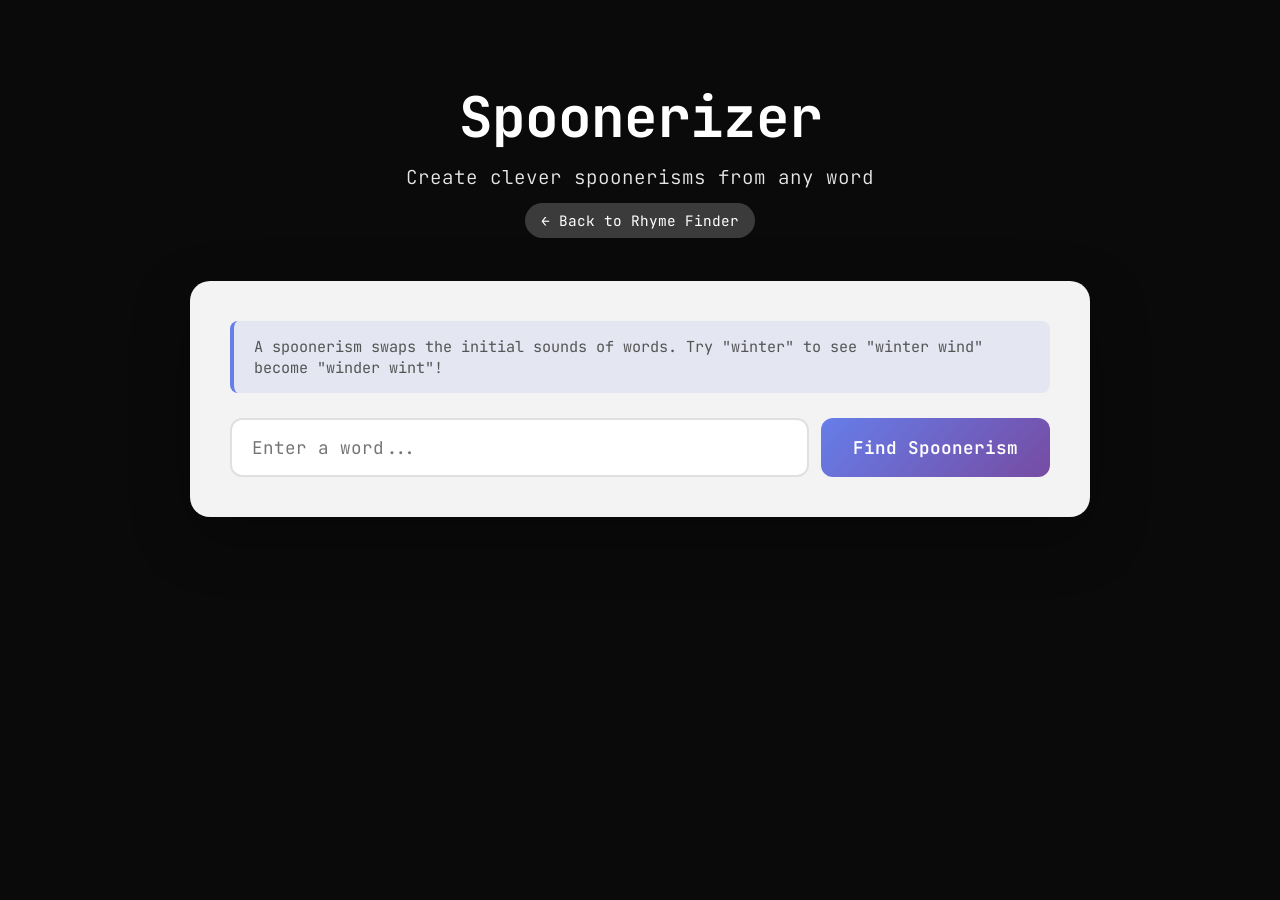
==== spoons.html @ 6491deff "add pwa installation" ====
<!DOCTYPE html>
<html lang="en">
<head>
    <meta charset="UTF-8">
    <meta name="viewport" content="width=device-width, initial-scale=1.0">
    <meta name="theme-color" content="#0a0a0a">
    <meta name="description" content="Create clever spoonerisms by swapping initial sounds of words">
    <link rel="manifest" href="manifest.json">
    <title>Spoonerizer - Offrhyme</title>
    <style>
        @import url('https://fonts.googleapis.com/css2?family=JetBrains+Mono:wght@400;700&display=swap');

        * {
            margin: 0;
            padding: 0;
            box-sizing: border-box;
        }

        body {
            font-family: 'JetBrains Mono', 'Courier New', monospace;
            background: #0a0a0a;
            min-height: 100vh;
            display: flex;
            flex-direction: column;
            align-items: center;
            padding: 20px;
            color: #fff;
        }

        .container {
            max-width: 900px;
            width: 100%;
            margin-top: 60px;
        }

        header {
            text-align: center;
            margin-bottom: 50px;
        }

        h1 {
            font-size: 3.5rem;
            font-weight: 700;
            margin-bottom: 10px;
            letter-spacing: -1px;
        }

        .subtitle {
            font-size: 1.2rem;
            opacity: 0.9;
            font-weight: 300;
        }

        .nav-links {
            margin-top: 20px;
        }

        .nav-links a {
            color: #fff;
            text-decoration: none;
            padding: 8px 16px;
            border-radius: 20px;
            background: rgba(255, 255, 255, 0.2);
            transition: all 0.3s ease;
            font-size: 0.9rem;
        }

        .nav-links a:hover {
            background: rgba(255, 255, 255, 0.3);
            transform: translateY(-2px);
        }

        .search-section {
            background: rgba(255, 255, 255, 0.95);
            border-radius: 20px;
            padding: 40px;
            box-shadow: 0 20px 60px rgba(0, 0, 0, 0.3);
            margin-bottom: 30px;
        }

        .info-box {
            background: rgba(102, 126, 234, 0.1);
            border-left: 4px solid #667eea;
            padding: 15px 20px;
            border-radius: 8px;
            margin-bottom: 25px;
            color: #555;
            font-size: 0.95rem;
        }

        form {
            display: flex;
            gap: 12px;
        }

        input[type="text"] {
            flex: 1;
            padding: 16px 20px;
            font-size: 1.1rem;
            border: 2px solid #e0e0e0;
            border-radius: 12px;
            outline: none;
            transition: all 0.3s ease;
            font-family: inherit;
        }

        input[type="text"]:focus {
            border-color: #667eea;
            box-shadow: 0 0 0 3px rgba(102, 126, 234, 0.1);
        }

        button {
            padding: 16px 32px;
            font-size: 1.1rem;
            font-weight: 600;
            background: linear-gradient(135deg, #667eea 0%, #764ba2 100%);
            color: white;
            border: none;
            border-radius: 12px;
            cursor: pointer;
            transition: all 0.3s ease;
            font-family: inherit;
            white-space: nowrap;
        }

        button:hover {
            transform: translateY(-2px);
            box-shadow: 0 10px 25px rgba(102, 126, 234, 0.4);
        }

        button:active {
            transform: translateY(0);
        }

        .results {
            background: rgba(255, 255, 255, 0.95);
            border-radius: 20px;
            padding: 40px;
            box-shadow: 0 20px 60px rgba(0, 0, 0, 0.3);
            display: none;
        }

        .results.show {
            display: block;
            animation: fadeIn 0.3s ease;
        }

        @keyframes fadeIn {
            from {
                opacity: 0;
                transform: translateY(10px);
            }
            to {
                opacity: 1;
                transform: translateY(0);
            }
        }

        .result-row {
            margin-bottom: 30px;
        }

        .result-row:last-child {
            margin-bottom: 0;
        }

        .result-label {
            color: #999;
            font-size: 0.9rem;
            text-transform: uppercase;
            letter-spacing: 1px;
            margin-bottom: 8px;
            font-weight: 600;
        }

        .result-text {
            color: #333;
            font-size: 2rem;
            font-weight: 600;
            line-height: 1.3;
        }

        .arrow {
            text-align: center;
            color: #667eea;
            font-size: 1.5rem;
            margin: 20px 0;
        }

        .empty-state {
            text-align: center;
            color: #999;
            font-style: italic;
            padding: 40px;
        }

        .install-prompt {
            position: fixed;
            bottom: 0;
            left: 0;
            right: 0;
            background: rgba(102, 126, 234, 0.95);
            border-top: 2px solid #667eea;
            padding: 15px 20px;
            display: none;
            align-items: center;
            justify-content: space-between;
            gap: 15px;
            z-index: 1000;
            box-shadow: 0 -4px 12px rgba(102, 126, 234, 0.3);
        }

        .install-prompt.show {
            display: flex;
        }

        .install-prompt-text {
            flex: 1;
            font-size: 0.9rem;
            color: #555;
        }

        .install-prompt-buttons {
            display: flex;
            gap: 10px;
        }

        .install-prompt button {
            padding: 10px 20px;
            font-size: 0.9rem;
            white-space: nowrap;
        }

        .install-prompt .dismiss {
            background: transparent;
            border: 2px solid #ddd;
            color: #666;
        }

        .install-prompt .dismiss:hover {
            background: #f5f5f5;
            transform: translateY(-2px);
        }

        @media (max-width: 768px) {
            h1 {
                font-size: 2.5rem;
            }

            .container {
                margin-top: 30px;
            }

            .search-section, .results {
                padding: 25px;
            }

            form {
                flex-direction: column;
            }

            button {
                width: 100%;
            }

            .result-text {
                font-size: 1.5rem;
            }

            .install-prompt {
                flex-direction: column;
                align-items: stretch;
            }

            .install-prompt-buttons {
                flex-direction: column;
            }

            .install-prompt button {
                width: 100%;
            }
        }
    </style>
</head>
<body>
    <div class="install-prompt" id="install-prompt">
        <div class="install-prompt-text">
            Add offrhyme to your home screen for quick access and offline use
        </div>
        <div class="install-prompt-buttons">
            <button id="install-button">Install</button>
            <button class="dismiss" id="dismiss-button">Dismiss</button>
        </div>
    </div>

    <div class="container">
        <header>
            <h1>Spoonerizer</h1>
            <p class="subtitle">Create clever spoonerisms from any word</p>
            <div class="nav-links">
                <a href="index.html">← Back to Rhyme Finder</a>
            </div>
        </header>

        <div class="search-section">
            <div class="info-box">
                A spoonerism swaps the initial sounds of words. Try "winter" to see "winter wind" become "winder wint"!
            </div>
            <form onsubmit="displaySpoonerisms( event ); return false;">
                <input
                    type="text"
                    id="word"
                    placeholder="Enter a word..."
                    autocomplete="off"
                    required
                />
                <button type="submit">Find Spoonerism</button>
            </form>
        </div>

        <div class="results" id="results-container">
            <div class="result-row">
                <div class="result-label">Original</div>
                <div class="result-text" id="input"></div>
            </div>
            <div class="arrow">↓</div>
            <div class="result-row">
                <div class="result-label">Spoonerism</div>
                <div class="result-text" id="result"></div>
            </div>
        </div>
    </div>

    <script src="words.js"></script>
    <script src="rhymes.js"></script>
    <script src="phoneticRhymes.js"></script>
    <script src="rhyme-table.js"></script>
    <script src="top-fifty.js"></script>
    <script src="wordFrequency.js"></script>
    <script>
        function removeFirstWordUsingSubString( input ) {
           return input.substring(input.indexOf(" ") + 1, input.length );
        }
        function findFirstWordUsingSubString( input ) {
           return input.substring( 0, input.indexOf(" ") );
        }
        function findLastTwoWords( input ) {
            const inputArray = input.split(' ');
            return inputArray[ inputArray.length - 2 ] + ' ' +[ inputArray.length - 1 ];
        }

        // Extract rhyming part from the last stressed vowel onwards
        function getRhymingPart( phoneticStr ) {
            if (!phoneticStr) return '';
            const phonemes = phoneticStr.split(' ');

            // Find the last phoneme with primary stress (ending in '1')
            let lastStressedIndex = -1;
            for (let i = phonemes.length - 1; i >= 0; i--) {
                if (phonemes[i].match(/1$/)) {
                    lastStressedIndex = i;
                    break;
                }
            }

            // If no primary stress found, fall back to old behavior
            if (lastStressedIndex === -1) {
                return phoneticStr.substring(phoneticStr.indexOf(" ") + 1, phoneticStr.length);
            }

            // Return everything from the last stressed vowel onwards
            return phonemes.slice(lastStressedIndex).join(' ');
        }

        // Return elements of array a that are also in b in linear time:
        function intersect(a, b) {
            return a.filter(Set.prototype.has, new Set(b));
        }
        function getRhymes( word ) {
            const rhyme = getRhymingPart( words[ word ] );
            return rhymes[ rhyme ];
        }

        function getSpoonerisms( word ) {
            const rhyme = removeFirstWordUsingSubString( words[ word ] );
            const firstLetter = findFirstWordUsingSubString( words[ word ] );
            const rhymesWithLetter = rhymeTable[firstLetter];

            const soundToUse = Object.keys(rhymeTable).find( firstSound => {
                if ( firstSound !== firstLetter && rhymeTable[ firstSound ].indexOf(rhyme) > -1 && intersect( rhymesWithLetter, rhymeTable[ firstSound ] ).length > 0 ) {
                    return firstSound
                }
            } );

            const rhymeToUse = soundToUse + ' ' + rhyme;
            const otherWord = Object.keys(words).find( word => {
                return words[ word ] === rhymeToUse;
            } );

            const intersectionOfTwoLetters = intersect( rhymesWithLetter, rhymeTable[ soundToUse ] );
            const phoneticMatch = phoneticRhymes[ intersectionOfTwoLetters[0] ].find( phoneticRhyme => findFirstWordUsingSubString( phoneticRhyme ) ===  soundToUse );
            const wordMatch = Object.keys(words).find( word => {
                return words[ word ] === phoneticMatch;
            } );
            const rhymePairPhonetic = firstLetter + " " + intersectionOfTwoLetters[0];
            const rhymePair = Object.keys(words).find( word => {
                return words[ word ] === rhymePairPhonetic;
            } );
            return [ wordMatch, otherWord, rhymePair ];
        }

        function displaySpoonerisms( event ) {
            if (event) event.preventDefault();

            const wordToFind = document.getElementById('word').value.toLowerCase().trim();
            if (!wordToFind) return false;

            // Update URL with search parameter
            const url = new URL(window.location);
            url.searchParams.set('word', wordToFind);
            window.history.pushState({}, '', url);

            const resultsContainer = document.getElementById('results-container');
            const inputElement = document.getElementById('input');
            const resultElement = document.getElementById('result');

            try {
                const spoonerisms = getSpoonerisms( wordToFind );
                if (spoonerisms && spoonerisms[0] && spoonerisms[1] && spoonerisms[2]) {
                    inputElement.innerText = wordToFind + " " + spoonerisms[0];
                    resultElement.innerText = spoonerisms[1] + " " + spoonerisms[2];
                    resultsContainer.classList.add('show');
                } else {
                    inputElement.innerHTML = '<p class="empty-state">No spoonerism found for this word. Try another!</p>';
                    resultElement.innerText = '';
                    resultsContainer.classList.add('show');
                }
            } catch (error) {
                inputElement.innerHTML = '<p class="empty-state">No spoonerism found for this word. Try another!</p>';
                resultElement.innerText = '';
                resultsContainer.classList.add('show');
            }
            return false;
        }

        // Load spoonerism from URL parameter on page load
        function loadFromURL() {
            const urlParams = new URLSearchParams(window.location.search);
            const word = urlParams.get('word');
            if (word) {
                document.getElementById('word').value = word;
                displaySpoonerisms(null);
            }
        }

        // Load from URL when page loads
        window.addEventListener('load', loadFromURL);

        // Register service worker for offline support
        if ('serviceWorker' in navigator) {
            window.addEventListener('load', () => {
                navigator.serviceWorker.register('service-worker.js')
                    .then(registration => {
                        console.log('ServiceWorker registered:', registration);
                    })
                    .catch(error => {
                        console.log('ServiceWorker registration failed:', error);
                    });
            });
        }

        // PWA install prompt
        let deferredPrompt;
        const installPrompt = document.getElementById('install-prompt');
        const installButton = document.getElementById('install-button');
        const dismissButton = document.getElementById('dismiss-button');

        window.addEventListener('beforeinstallprompt', (e) => {
            // Prevent the mini-infobar from appearing on mobile
            e.preventDefault();
            // Store the event so it can be triggered later
            deferredPrompt = e;

            // Check if user has previously dismissed
            const dismissed = localStorage.getItem('install-prompt-dismissed');
            if (!dismissed) {
                // Show the install prompt
                installPrompt.classList.add('show');
            }
        });

        installButton.addEventListener('click', async () => {
            if (!deferredPrompt) {
                return;
            }
            // Show the install prompt
            deferredPrompt.prompt();
            // Wait for the user's response
            const { outcome } = await deferredPrompt.userChoice;
            console.log(`User response: ${outcome}`);
            // Clear the deferredPrompt
            deferredPrompt = null;
            // Hide the install prompt
            installPrompt.classList.remove('show');
        });

        dismissButton.addEventListener('click', () => {
            // Hide the install prompt
            installPrompt.classList.remove('show');
            // Remember that user dismissed it
            localStorage.setItem('install-prompt-dismissed', 'true');
        });

        // Listen for successful installation
        window.addEventListener('appinstalled', () => {
            console.log('PWA was installed');
            installPrompt.classList.remove('show');
            deferredPrompt = null;
        });
    </script>
</body>
</html>
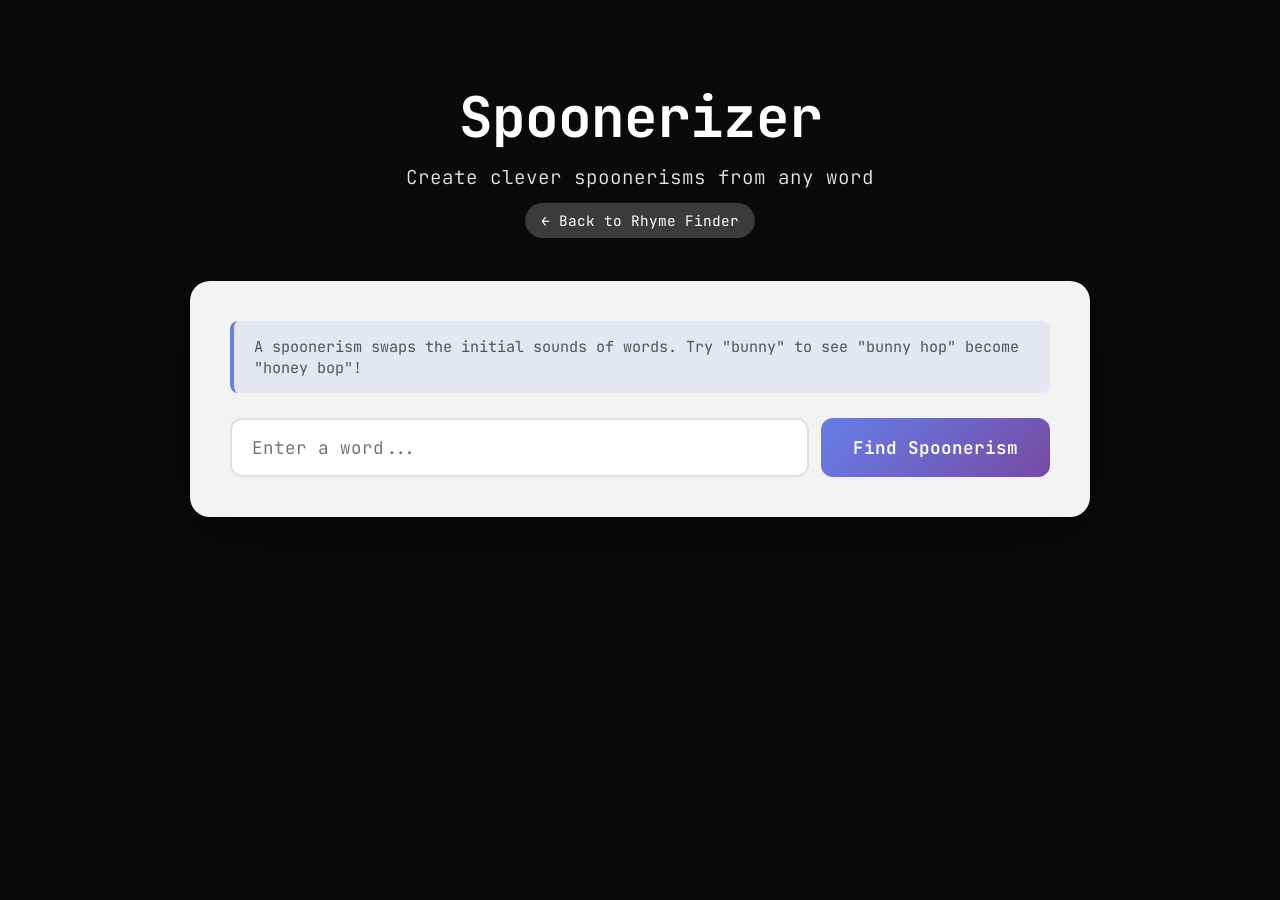
==== commit 381c6627: "add more rhymes" ====
--- a/spoons.html
+++ b/spoons.html
@@ -304,7 +304,7 @@
 
         <div class="search-section">
             <div class="info-box">
-                A spoonerism swaps the initial sounds of words. Try "winter" to see "winter wind" become "winder wint"!
+                A spoonerism swaps the initial sounds of words. Try "bunny" to see "bunny hop" become "honey bop"!
             </div>
             <form onsubmit="displaySpoonerisms( event ); return false;">
                 <input
@@ -338,6 +338,12 @@
     <script src="top-fifty.js"></script>
     <script src="wordFrequency.js"></script>
     <script>
+        // Create word rank from topFifty for frequency-based sorting
+        const wordRank = {};
+        topFifty.forEach((word, index) => {
+            wordRank[word] = index;
+        });
+
         function removeFirstWordUsingSubString( input ) {
            return input.substring(input.indexOf(" ") + 1, input.length );
         }
@@ -381,35 +387,116 @@
             return rhymes[ rhyme ];
         }
 
-        function getSpoonerisms( word ) {
+        async function getSpoonerisms( word, onFound ) {
             const rhyme = removeFirstWordUsingSubString( words[ word ] );
             const firstLetter = findFirstWordUsingSubString( words[ word ] );
             const rhymesWithLetter = rhymeTable[firstLetter];
 
-            const soundToUse = Object.keys(rhymeTable).find( firstSound => {
-                if ( firstSound !== firstLetter && rhymeTable[ firstSound ].indexOf(rhyme) > -1 && intersect( rhymesWithLetter, rhymeTable[ firstSound ] ).length > 0 ) {
-                    return firstSound
+            if (!rhyme || !firstLetter || !rhymesWithLetter) {
+                return [];
+            }
+
+            const allSpoonerisms = [];
+            const sounds = Object.keys(rhymeTable);
+            let processedCount = 0;
+
+            // Find ALL matching sounds
+            for (const soundToUse of sounds) {
+                if ( soundToUse !== firstLetter && rhymeTable[ soundToUse ].indexOf(rhyme) > -1 && intersect( rhymesWithLetter, rhymeTable[ soundToUse ] ).length > 0 ) {
+                    const rhymeToUse = soundToUse + ' ' + rhyme;
+
+                    // Find all words with this phonetic and pick most common
+                    const otherWordCandidates = Object.keys(words).filter( w => {
+                        return words[ w ] === rhymeToUse;
+                    } );
+                    if (otherWordCandidates.length === 0) continue;
+
+                    const otherWord = otherWordCandidates.sort((a, b) => {
+                        const rankA = wordRank[a] !== undefined ? wordRank[a] : 999999;
+                        const rankB = wordRank[b] !== undefined ? wordRank[b] : 999999;
+                        return rankA - rankB;
+                    })[0];
+
+                    const intersectionOfTwoLetters = intersect( rhymesWithLetter, rhymeTable[ soundToUse ] );
+                    if (intersectionOfTwoLetters.length === 0) continue;
+
+                    // Check ALL intersections, not just the first one
+                    for (const intersection of intersectionOfTwoLetters) {
+                        if (!phoneticRhymes[ intersection ]) continue;
+
+                        const phoneticMatch = phoneticRhymes[ intersection ].find( phoneticRhyme => findFirstWordUsingSubString( phoneticRhyme ) === soundToUse );
+                        if (!phoneticMatch) continue;
+
+                        const wordMatchCandidates = Object.keys(words).filter( w => {
+                            return words[ w ] === phoneticMatch;
+                        } );
+                        if (wordMatchCandidates.length === 0) continue;
+
+                        const wordMatch = wordMatchCandidates.sort((a, b) => {
+                            const rankA = wordRank[a] !== undefined ? wordRank[a] : 999999;
+                            const rankB = wordRank[b] !== undefined ? wordRank[b] : 999999;
+                            return rankA - rankB;
+                        })[0];
+
+                        const rhymePairPhonetic = firstLetter + " " + intersection;
+                        const rhymePairCandidates = Object.keys(words).filter( w => {
+                            return words[ w ] === rhymePairPhonetic;
+                        } );
+                        if (rhymePairCandidates.length === 0) continue;
+
+                        const rhymePair = rhymePairCandidates.sort((a, b) => {
+                            const rankA = wordRank[a] !== undefined ? wordRank[a] : 999999;
+                            const rankB = wordRank[b] !== undefined ? wordRank[b] : 999999;
+                            return rankA - rankB;
+                        })[0];
+
+                        const spoon = { wordMatch, otherWord, rhymePair };
+                        allSpoonerisms.push(spoon);
+
+                        // Call callback with new result
+                        if (onFound) {
+                            onFound(spoon);
+                        }
+                    }
                 }
-            } );
-
-            const rhymeToUse = soundToUse + ' ' + rhyme;
-            const otherWord = Object.keys(words).find( word => {
-                return words[ word ] === rhymeToUse;
-            } );
-
-            const intersectionOfTwoLetters = intersect( rhymesWithLetter, rhymeTable[ soundToUse ] );
-            const phoneticMatch = phoneticRhymes[ intersectionOfTwoLetters[0] ].find( phoneticRhyme => findFirstWordUsingSubString( phoneticRhyme ) ===  soundToUse );
-            const wordMatch = Object.keys(words).find( word => {
-                return words[ word ] === phoneticMatch;
-            } );
-            const rhymePairPhonetic = firstLetter + " " + intersectionOfTwoLetters[0];
-            const rhymePair = Object.keys(words).find( word => {
-                return words[ word ] === rhymePairPhonetic;
-            } );
-            return [ wordMatch, otherWord, rhymePair ];
-        }
-
-        function displaySpoonerisms( event ) {
+
+                // Yield to browser every 5 sounds to keep UI responsive
+                processedCount++;
+                if (processedCount % 5 === 0) {
+                    await new Promise(resolve => setTimeout(resolve, 0));
+                }
+            }
+
+            // Sort by combined word frequency (lower rank = more common)
+            allSpoonerisms.sort((a, b) => {
+                const scoreA = (wordRank[a.wordMatch] || 999999) + (wordRank[a.otherWord] || 999999) + (wordRank[a.rhymePair] || 999999);
+                const scoreB = (wordRank[b.wordMatch] || 999999) + (wordRank[b.otherWord] || 999999) + (wordRank[b.rhymePair] || 999999);
+                return scoreA - scoreB;
+            });
+
+            return allSpoonerisms;
+        }
+
+        function renderSpoonerism(wordToFind, spoon, isFirst) {
+            let html = '';
+            if (!isFirst) {
+                html += '<div style="height: 1px; background: #ddd; margin: 40px 0;"></div>';
+            }
+            html += `
+                <div>
+                    <div style="margin-bottom: 8px;">
+                        <div class="result-text">${wordToFind} ${spoon.wordMatch}</div>
+                    </div>
+                    <div style="text-align: center; color: #667eea; font-size: 1.5rem; margin: 20px 0;">↓</div>
+                    <div>
+                        <div class="result-text">${spoon.otherWord} ${spoon.rhymePair}</div>
+                    </div>
+                </div>
+            `;
+            return html;
+        }
+
+        async function displaySpoonerisms( event ) {
             if (event) event.preventDefault();
 
             const wordToFind = document.getElementById('word').value.toLowerCase().trim();
@@ -424,21 +511,48 @@
             const inputElement = document.getElementById('input');
             const resultElement = document.getElementById('result');
 
+            // Show loading state
+            inputElement.style.display = 'none';
+            resultElement.innerHTML = '<p class="empty-state">Finding spoonerisms...</p>';
+            resultsContainer.classList.add('show');
+
+            // Yield to browser to show loading state
+            await new Promise(resolve => setTimeout(resolve, 0));
+
+            const allSpoonerisms = [];
+            let displayedCount = 0;
+
             try {
-                const spoonerisms = getSpoonerisms( wordToFind );
-                if (spoonerisms && spoonerisms[0] && spoonerisms[1] && spoonerisms[2]) {
-                    inputElement.innerText = wordToFind + " " + spoonerisms[0];
-                    resultElement.innerText = spoonerisms[1] + " " + spoonerisms[2];
-                    resultsContainer.classList.add('show');
-                } else {
+                // Stream results as they're found
+                const sortedSpoonerisms = await getSpoonerisms(wordToFind, (spoon) => {
+                    allSpoonerisms.push(spoon);
+
+                    // Update display with new result
+                    if (displayedCount === 0) {
+                        resultElement.innerHTML = renderSpoonerism(wordToFind, spoon, true);
+                    } else {
+                        resultElement.innerHTML += renderSpoonerism(wordToFind, spoon, false);
+                    }
+                    displayedCount++;
+                });
+
+                // Re-render with sorted results
+                if (sortedSpoonerisms.length > 0) {
+                    let finalHtml = '';
+                    sortedSpoonerisms.forEach((spoon, index) => {
+                        finalHtml += renderSpoonerism(wordToFind, spoon, index === 0);
+                    });
+                    resultElement.innerHTML = finalHtml;
+                } else if (allSpoonerisms.length === 0) {
                     inputElement.innerHTML = '<p class="empty-state">No spoonerism found for this word. Try another!</p>';
+                    inputElement.style.display = 'block';
                     resultElement.innerText = '';
-                    resultsContainer.classList.add('show');
                 }
             } catch (error) {
+                console.error(error);
                 inputElement.innerHTML = '<p class="empty-state">No spoonerism found for this word. Try another!</p>';
+                inputElement.style.display = 'block';
                 resultElement.innerText = '';
-                resultsContainer.classList.add('show');
             }
             return false;
         }
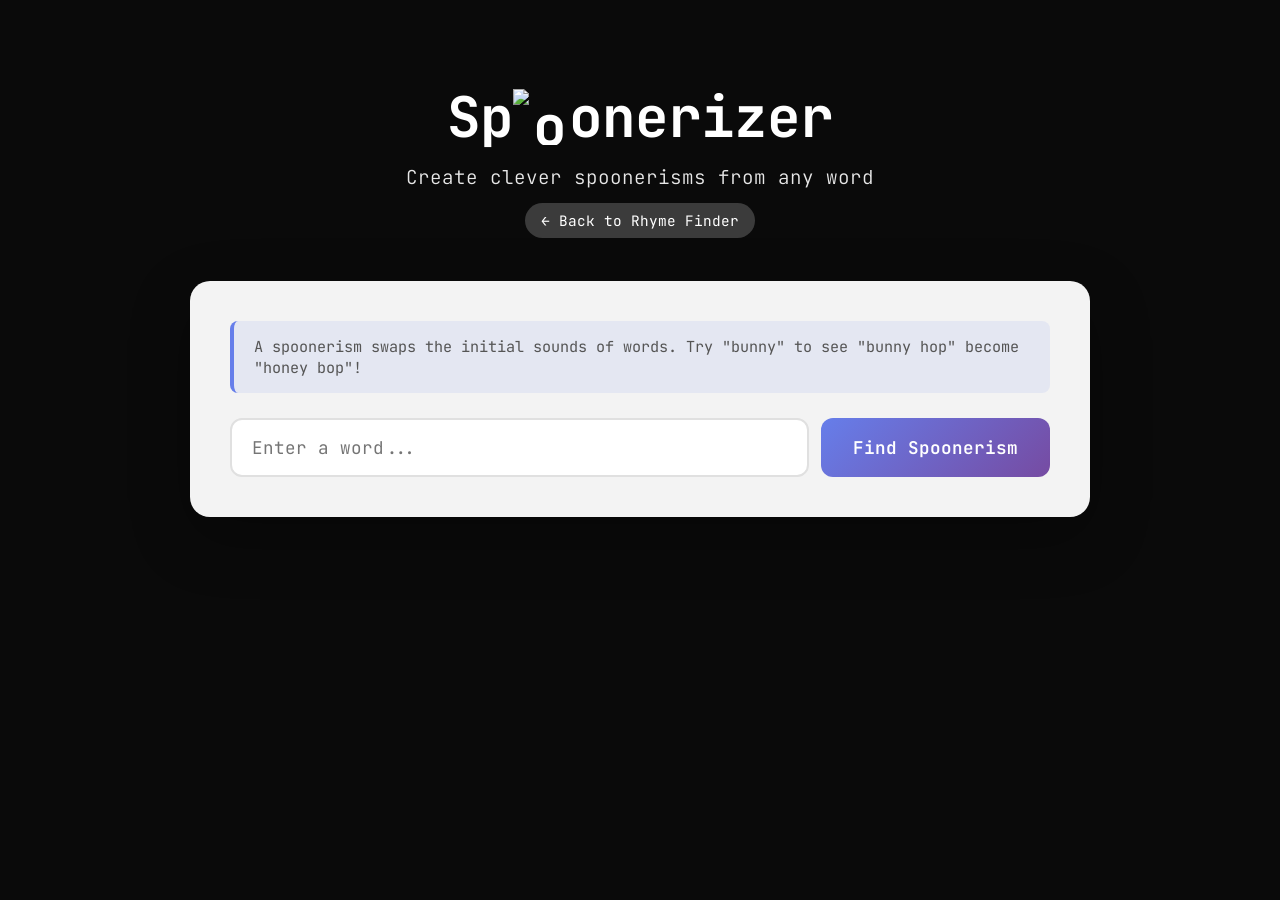
==== commit 9bfc285b: "update the logo" ====
--- a/spoons.html
+++ b/spoons.html
@@ -6,6 +6,7 @@
     <meta name="theme-color" content="#0a0a0a">
     <meta name="description" content="Create clever spoonerisms by swapping initial sounds of words">
     <link rel="manifest" href="manifest.json">
+    <link rel="icon" type="image/svg+xml" href="logo.svg">
     <title>Spoonerizer - Offrhyme</title>
     <style>
         @import url('https://fonts.googleapis.com/css2?family=JetBrains+Mono:wght@400;700&display=swap');
@@ -43,12 +44,23 @@
             font-weight: 700;
             margin-bottom: 10px;
             letter-spacing: -1px;
+            display: inline-flex;
+            align-items: center;
+            gap: 0;
+        }
+
+        .logo-inline {
+            width: 3.5rem;
+            height: 3.5rem;
+            display: inline-block;
+            vertical-align: baseline;
         }
 
         .subtitle {
             font-size: 1.2rem;
             opacity: 0.9;
             font-weight: 300;
+            text-align: center;
         }
 
         .nav-links {
@@ -280,6 +292,7 @@
                 width: 100%;
             }
         }
+
     </style>
 </head>
 <body>
@@ -295,7 +308,7 @@
 
     <div class="container">
         <header>
-            <h1>Spoonerizer</h1>
+            <h1>Sp<img src="logo.svg" alt="o" class="logo-inline">onerizer</h1>
             <p class="subtitle">Create clever spoonerisms from any word</p>
             <div class="nav-links">
                 <a href="index.html">← Back to Rhyme Finder</a>
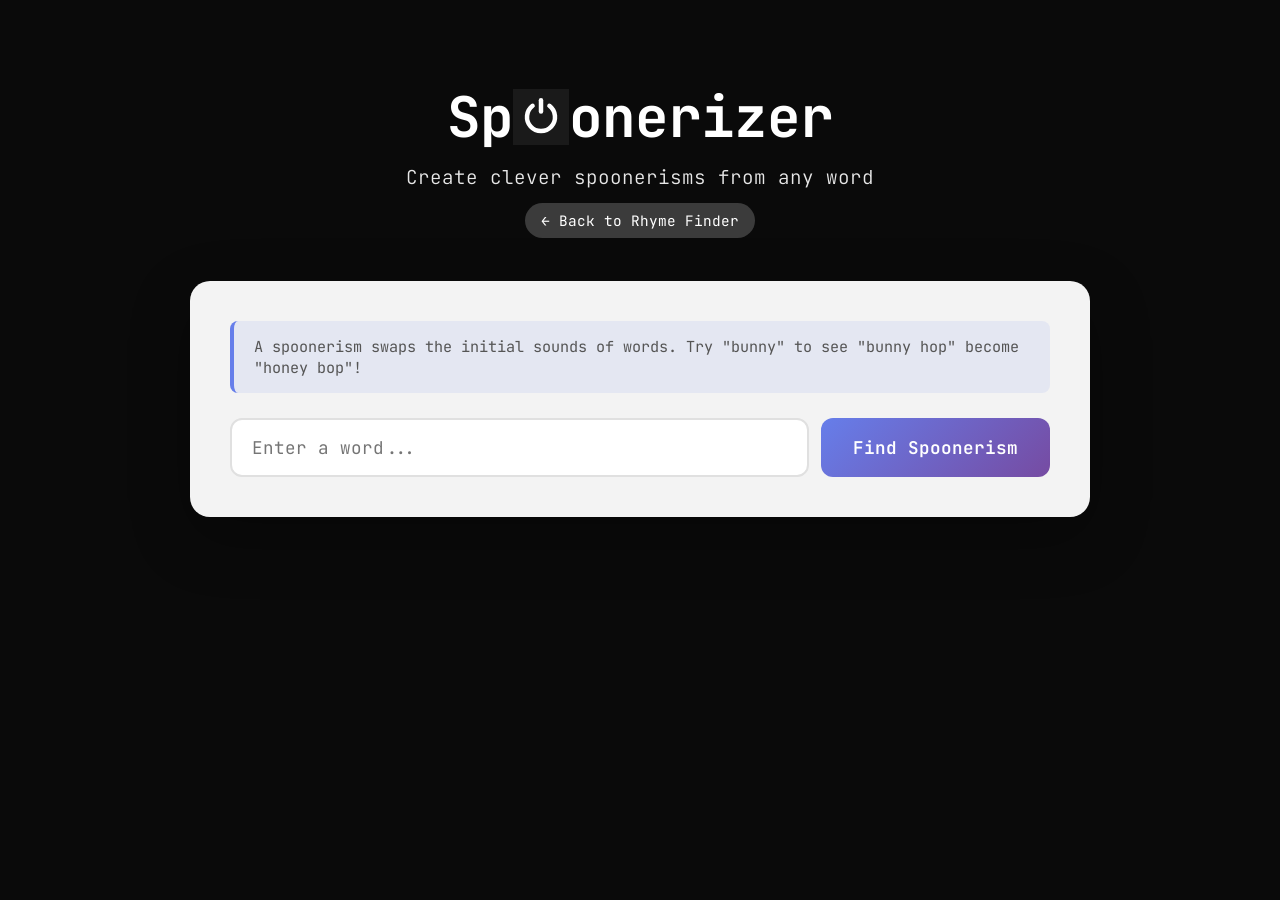
==== commit 97cafdc5: "fix spoons" ====
--- a/spoons.html
+++ b/spoons.html
@@ -185,18 +185,33 @@
             font-weight: 600;
         }
 
-        .result-text {
+        .spoonerisms-list {
+            margin-top: 20px;
+            font-size: 1.1rem;
+            line-height: 2;
+            font-family: 'JetBrains Mono', monospace;
+        }
+
+        .spoonerism-item {
+            margin-bottom: 8px;
+            display: flex;
+            align-items: baseline;
+        }
+
+        .original-phrase {
+            color: #666;
+        }
+
+        .arrow {
+            color: #667eea;
+            margin: 0 20px;
+            flex-shrink: 0;
+        }
+
+        .spoonerism-phrase {
             color: #333;
-            font-size: 2rem;
             font-weight: 600;
-            line-height: 1.3;
-        }
-
-        .arrow {
-            text-align: center;
-            color: #667eea;
-            font-size: 1.5rem;
-            margin: 20px 0;
+            flex: 1;
         }
 
         .empty-state {
@@ -266,6 +281,7 @@
             .search-section, .results {
                 padding: 25px;
             }
+
 
             form {
                 flex-direction: column;
@@ -332,15 +348,8 @@
         </div>
 
         <div class="results" id="results-container">
-            <div class="result-row">
-                <div class="result-label">Original</div>
-                <div class="result-text" id="input"></div>
-            </div>
-            <div class="arrow">↓</div>
-            <div class="result-row">
-                <div class="result-label">Spoonerism</div>
-                <div class="result-text" id="result"></div>
-            </div>
+            <div id="input" style="display: none;"></div>
+            <div id="result"></div>
         </div>
     </div>
 
@@ -357,6 +366,25 @@
             wordRank[word] = index;
         });
 
+        // Create reverse lookup: phonetic -> words (for O(1) lookups instead of O(n) filters)
+        const phoneticToWords = {};
+        Object.keys(words).forEach(word => {
+            const phonetic = words[word];
+            if (!phoneticToWords[phonetic]) {
+                phoneticToWords[phonetic] = [];
+            }
+            phoneticToWords[phonetic].push(word);
+        });
+
+        // Sort each phonetic group by frequency (pre-sorted so we can just take [0])
+        Object.keys(phoneticToWords).forEach(phonetic => {
+            phoneticToWords[phonetic].sort((a, b) => {
+                const rankA = wordRank[a] !== undefined ? wordRank[a] : 999999;
+                const rankB = wordRank[b] !== undefined ? wordRank[b] : 999999;
+                return rankA - rankB;
+            });
+        });
+
         function removeFirstWordUsingSubString( input ) {
            return input.substring(input.indexOf(" ") + 1, input.length );
         }
@@ -410,6 +438,7 @@
             }
 
             const allSpoonerisms = [];
+            const seenSpoonerisms = new Set(); // Track unique spoonerisms
             const sounds = Object.keys(rhymeTable);
             let processedCount = 0;
 
@@ -418,17 +447,11 @@
                 if ( soundToUse !== firstLetter && rhymeTable[ soundToUse ].indexOf(rhyme) > -1 && intersect( rhymesWithLetter, rhymeTable[ soundToUse ] ).length > 0 ) {
                     const rhymeToUse = soundToUse + ' ' + rhyme;
 
-                    // Find all words with this phonetic and pick most common
-                    const otherWordCandidates = Object.keys(words).filter( w => {
-                        return words[ w ] === rhymeToUse;
-                    } );
-                    if (otherWordCandidates.length === 0) continue;
-
-                    const otherWord = otherWordCandidates.sort((a, b) => {
-                        const rankA = wordRank[a] !== undefined ? wordRank[a] : 999999;
-                        const rankB = wordRank[b] !== undefined ? wordRank[b] : 999999;
-                        return rankA - rankB;
-                    })[0];
+                    // Fast lookup using pre-built index (already sorted by frequency)
+                    const otherWordCandidates = phoneticToWords[rhymeToUse];
+                    if (!otherWordCandidates || otherWordCandidates.length === 0) continue;
+
+                    const otherWord = otherWordCandidates[0]; // Already sorted, take most common
 
                     const intersectionOfTwoLetters = intersect( rhymesWithLetter, rhymeTable[ soundToUse ] );
                     if (intersectionOfTwoLetters.length === 0) continue;
@@ -440,28 +463,25 @@
                         const phoneticMatch = phoneticRhymes[ intersection ].find( phoneticRhyme => findFirstWordUsingSubString( phoneticRhyme ) === soundToUse );
                         if (!phoneticMatch) continue;
 
-                        const wordMatchCandidates = Object.keys(words).filter( w => {
-                            return words[ w ] === phoneticMatch;
-                        } );
-                        if (wordMatchCandidates.length === 0) continue;
-
-                        const wordMatch = wordMatchCandidates.sort((a, b) => {
-                            const rankA = wordRank[a] !== undefined ? wordRank[a] : 999999;
-                            const rankB = wordRank[b] !== undefined ? wordRank[b] : 999999;
-                            return rankA - rankB;
-                        })[0];
+                        // Fast lookup using pre-built index
+                        const wordMatchCandidates = phoneticToWords[phoneticMatch];
+                        if (!wordMatchCandidates || wordMatchCandidates.length === 0) continue;
+
+                        const wordMatch = wordMatchCandidates[0]; // Already sorted, take most common
 
                         const rhymePairPhonetic = firstLetter + " " + intersection;
-                        const rhymePairCandidates = Object.keys(words).filter( w => {
-                            return words[ w ] === rhymePairPhonetic;
-                        } );
-                        if (rhymePairCandidates.length === 0) continue;
-
-                        const rhymePair = rhymePairCandidates.sort((a, b) => {
-                            const rankA = wordRank[a] !== undefined ? wordRank[a] : 999999;
-                            const rankB = wordRank[b] !== undefined ? wordRank[b] : 999999;
-                            return rankA - rankB;
-                        })[0];
+                        // Fast lookup using pre-built index
+                        const rhymePairCandidates = phoneticToWords[rhymePairPhonetic];
+                        if (!rhymePairCandidates || rhymePairCandidates.length === 0) continue;
+
+                        const rhymePair = rhymePairCandidates[0]; // Already sorted, take most common
+
+                        // Create unique key to detect duplicates
+                        const spoonKey = `${wordMatch}|${otherWord}|${rhymePair}`;
+
+                        // Skip if we've already seen this exact spoonerism
+                        if (seenSpoonerisms.has(spoonKey)) continue;
+                        seenSpoonerisms.add(spoonKey);
 
                         const spoon = { wordMatch, otherWord, rhymePair };
                         allSpoonerisms.push(spoon);
@@ -490,23 +510,14 @@
             return allSpoonerisms;
         }
 
-        function renderSpoonerism(wordToFind, spoon, isFirst) {
-            let html = '';
-            if (!isFirst) {
-                html += '<div style="height: 1px; background: #ddd; margin: 40px 0;"></div>';
-            }
-            html += `
-                <div>
-                    <div style="margin-bottom: 8px;">
-                        <div class="result-text">${wordToFind} ${spoon.wordMatch}</div>
-                    </div>
-                    <div style="text-align: center; color: #667eea; font-size: 1.5rem; margin: 20px 0;">↓</div>
-                    <div>
-                        <div class="result-text">${spoon.otherWord} ${spoon.rhymePair}</div>
-                    </div>
+        function renderSpoonerism(wordToFind, spoon) {
+            return `
+                <div class="spoonerism-item">
+                    <span class="original-phrase">${wordToFind} ${spoon.wordMatch}</span>
+                    <span class="arrow">→</span>
+                    <span class="spoonerism-phrase">${spoon.otherWord} ${spoon.rhymePair}</span>
                 </div>
             `;
-            return html;
         }
 
         async function displaySpoonerisms( event ) {
@@ -542,20 +553,20 @@
 
                     // Update display with new result
                     if (displayedCount === 0) {
-                        resultElement.innerHTML = renderSpoonerism(wordToFind, spoon, true);
-                    } else {
-                        resultElement.innerHTML += renderSpoonerism(wordToFind, spoon, false);
+                        resultElement.innerHTML = '<div class="spoonerisms-list"></div>';
                     }
+                    const listElement = resultElement.querySelector('.spoonerisms-list');
+                    listElement.innerHTML += renderSpoonerism(wordToFind, spoon);
                     displayedCount++;
                 });
 
                 // Re-render with sorted results
                 if (sortedSpoonerisms.length > 0) {
-                    let finalHtml = '';
-                    sortedSpoonerisms.forEach((spoon, index) => {
-                        finalHtml += renderSpoonerism(wordToFind, spoon, index === 0);
+                    let cardsHtml = '';
+                    sortedSpoonerisms.forEach((spoon) => {
+                        cardsHtml += renderSpoonerism(wordToFind, spoon);
                     });
-                    resultElement.innerHTML = finalHtml;
+                    resultElement.innerHTML = `<div class="spoonerisms-list">${cardsHtml}</div>`;
                 } else if (allSpoonerisms.length === 0) {
                     inputElement.innerHTML = '<p class="empty-state">No spoonerism found for this word. Try another!</p>';
                     inputElement.style.display = 'block';
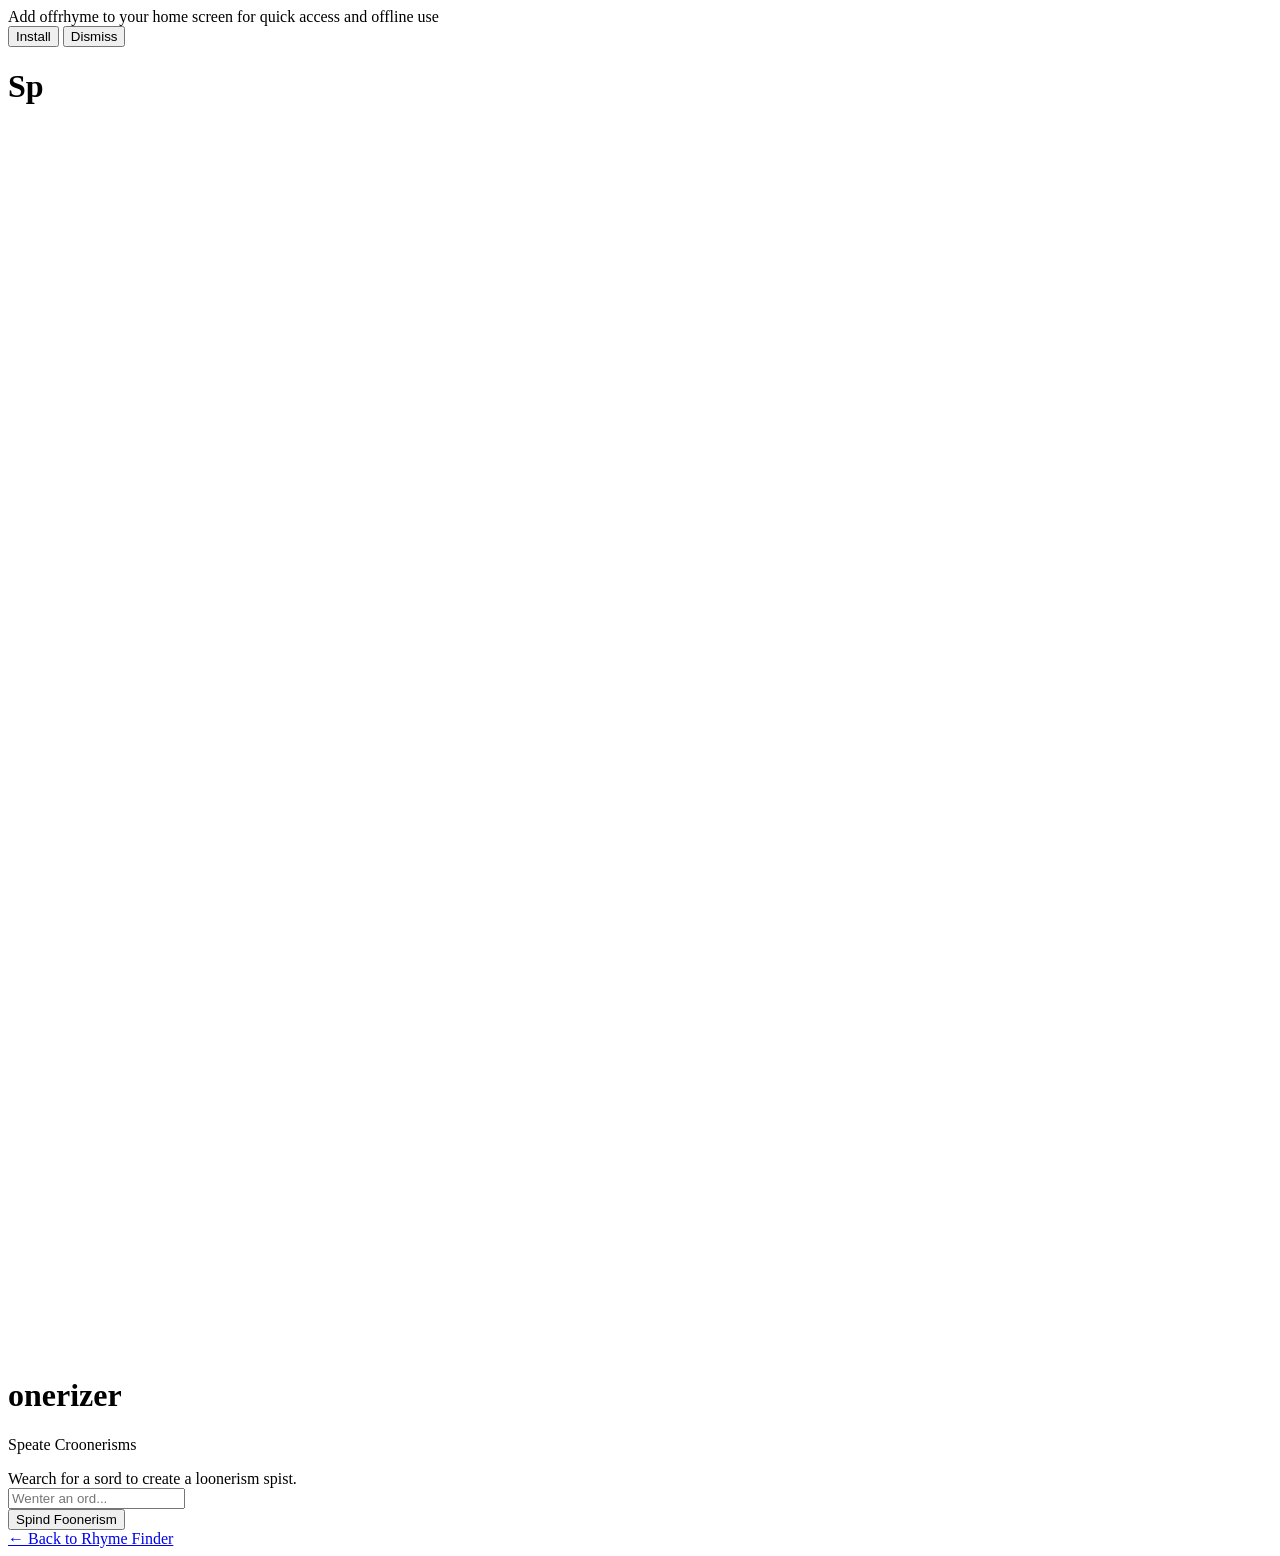
==== commit 3a4fcb11: "centralize css" ====
--- a/spoons.html
+++ b/spoons.html
@@ -4,312 +4,11 @@
     <meta charset="UTF-8">
     <meta name="viewport" content="width=device-width, initial-scale=1.0">
     <meta name="theme-color" content="#0a0a0a">
-    <meta name="description" content="Create clever spoonerisms by swapping initial sounds of words">
+    <meta name="description" content="Create spoonerisms">
     <link rel="manifest" href="manifest.json">
     <link rel="icon" type="image/svg+xml" href="logo.svg">
+    <link rel="stylesheet" href="styles.css">
     <title>Spoonerizer - Offrhyme</title>
-    <style>
-        @import url('https://fonts.googleapis.com/css2?family=JetBrains+Mono:wght@400;700&display=swap');
-
-        * {
-            margin: 0;
-            padding: 0;
-            box-sizing: border-box;
-        }
-
-        body {
-            font-family: 'JetBrains Mono', 'Courier New', monospace;
-            background: #0a0a0a;
-            min-height: 100vh;
-            display: flex;
-            flex-direction: column;
-            align-items: center;
-            padding: 20px;
-            color: #fff;
-        }
-
-        .container {
-            max-width: 900px;
-            width: 100%;
-            margin-top: 60px;
-        }
-
-        header {
-            text-align: center;
-            margin-bottom: 50px;
-        }
-
-        h1 {
-            font-size: 3.5rem;
-            font-weight: 700;
-            margin-bottom: 10px;
-            letter-spacing: -1px;
-            display: inline-flex;
-            align-items: center;
-            gap: 0;
-        }
-
-        .logo-inline {
-            width: 3.5rem;
-            height: 3.5rem;
-            display: inline-block;
-            vertical-align: baseline;
-        }
-
-        .subtitle {
-            font-size: 1.2rem;
-            opacity: 0.9;
-            font-weight: 300;
-            text-align: center;
-        }
-
-        .nav-links {
-            margin-top: 20px;
-        }
-
-        .nav-links a {
-            color: #fff;
-            text-decoration: none;
-            padding: 8px 16px;
-            border-radius: 20px;
-            background: rgba(255, 255, 255, 0.2);
-            transition: all 0.3s ease;
-            font-size: 0.9rem;
-        }
-
-        .nav-links a:hover {
-            background: rgba(255, 255, 255, 0.3);
-            transform: translateY(-2px);
-        }
-
-        .search-section {
-            background: rgba(255, 255, 255, 0.95);
-            border-radius: 20px;
-            padding: 40px;
-            box-shadow: 0 20px 60px rgba(0, 0, 0, 0.3);
-            margin-bottom: 30px;
-        }
-
-        .info-box {
-            background: rgba(102, 126, 234, 0.1);
-            border-left: 4px solid #667eea;
-            padding: 15px 20px;
-            border-radius: 8px;
-            margin-bottom: 25px;
-            color: #555;
-            font-size: 0.95rem;
-        }
-
-        form {
-            display: flex;
-            gap: 12px;
-        }
-
-        input[type="text"] {
-            flex: 1;
-            padding: 16px 20px;
-            font-size: 1.1rem;
-            border: 2px solid #e0e0e0;
-            border-radius: 12px;
-            outline: none;
-            transition: all 0.3s ease;
-            font-family: inherit;
-        }
-
-        input[type="text"]:focus {
-            border-color: #667eea;
-            box-shadow: 0 0 0 3px rgba(102, 126, 234, 0.1);
-        }
-
-        button {
-            padding: 16px 32px;
-            font-size: 1.1rem;
-            font-weight: 600;
-            background: linear-gradient(135deg, #667eea 0%, #764ba2 100%);
-            color: white;
-            border: none;
-            border-radius: 12px;
-            cursor: pointer;
-            transition: all 0.3s ease;
-            font-family: inherit;
-            white-space: nowrap;
-        }
-
-        button:hover {
-            transform: translateY(-2px);
-            box-shadow: 0 10px 25px rgba(102, 126, 234, 0.4);
-        }
-
-        button:active {
-            transform: translateY(0);
-        }
-
-        .results {
-            background: rgba(255, 255, 255, 0.95);
-            border-radius: 20px;
-            padding: 40px;
-            box-shadow: 0 20px 60px rgba(0, 0, 0, 0.3);
-            display: none;
-        }
-
-        .results.show {
-            display: block;
-            animation: fadeIn 0.3s ease;
-        }
-
-        @keyframes fadeIn {
-            from {
-                opacity: 0;
-                transform: translateY(10px);
-            }
-            to {
-                opacity: 1;
-                transform: translateY(0);
-            }
-        }
-
-        .result-row {
-            margin-bottom: 30px;
-        }
-
-        .result-row:last-child {
-            margin-bottom: 0;
-        }
-
-        .result-label {
-            color: #999;
-            font-size: 0.9rem;
-            text-transform: uppercase;
-            letter-spacing: 1px;
-            margin-bottom: 8px;
-            font-weight: 600;
-        }
-
-        .spoonerisms-list {
-            margin-top: 20px;
-            font-size: 1.1rem;
-            line-height: 2;
-            font-family: 'JetBrains Mono', monospace;
-        }
-
-        .spoonerism-item {
-            margin-bottom: 8px;
-            display: flex;
-            align-items: baseline;
-        }
-
-        .original-phrase {
-            color: #666;
-        }
-
-        .arrow {
-            color: #667eea;
-            margin: 0 20px;
-            flex-shrink: 0;
-        }
-
-        .spoonerism-phrase {
-            color: #333;
-            font-weight: 600;
-            flex: 1;
-        }
-
-        .empty-state {
-            text-align: center;
-            color: #999;
-            font-style: italic;
-            padding: 40px;
-        }
-
-        .install-prompt {
-            position: fixed;
-            bottom: 0;
-            left: 0;
-            right: 0;
-            background: rgba(102, 126, 234, 0.95);
-            border-top: 2px solid #667eea;
-            padding: 15px 20px;
-            display: none;
-            align-items: center;
-            justify-content: space-between;
-            gap: 15px;
-            z-index: 1000;
-            box-shadow: 0 -4px 12px rgba(102, 126, 234, 0.3);
-        }
-
-        .install-prompt.show {
-            display: flex;
-        }
-
-        .install-prompt-text {
-            flex: 1;
-            font-size: 0.9rem;
-            color: #555;
-        }
-
-        .install-prompt-buttons {
-            display: flex;
-            gap: 10px;
-        }
-
-        .install-prompt button {
-            padding: 10px 20px;
-            font-size: 0.9rem;
-            white-space: nowrap;
-        }
-
-        .install-prompt .dismiss {
-            background: transparent;
-            border: 2px solid #ddd;
-            color: #666;
-        }
-
-        .install-prompt .dismiss:hover {
-            background: #f5f5f5;
-            transform: translateY(-2px);
-        }
-
-        @media (max-width: 768px) {
-            h1 {
-                font-size: 2.5rem;
-            }
-
-            .container {
-                margin-top: 30px;
-            }
-
-            .search-section, .results {
-                padding: 25px;
-            }
-
-
-            form {
-                flex-direction: column;
-            }
-
-            button {
-                width: 100%;
-            }
-
-            .result-text {
-                font-size: 1.5rem;
-            }
-
-            .install-prompt {
-                flex-direction: column;
-                align-items: stretch;
-            }
-
-            .install-prompt-buttons {
-                flex-direction: column;
-            }
-
-            .install-prompt button {
-                width: 100%;
-            }
-        }
-
-    </style>
 </head>
 <body>
     <div class="install-prompt" id="install-prompt">
@@ -325,25 +24,26 @@
     <div class="container">
         <header>
             <h1>Sp<img src="logo.svg" alt="o" class="logo-inline">onerizer</h1>
-            <p class="subtitle">Create clever spoonerisms from any word</p>
-            <div class="nav-links">
-                <a href="index.html">← Back to Rhyme Finder</a>
+            <p class="subtitle">Speate Croonerisms</p>
+        </header>
+            <div class="info-box">
+                Wearch for a sord to create a loonerism spist.
             </div>
-        </header>
 
         <div class="search-section">
-            <div class="info-box">
-                A spoonerism swaps the initial sounds of words. Try "bunny" to see "bunny hop" become "honey bop"!
-            </div>
             <form onsubmit="displaySpoonerisms( event ); return false;">
-                <input
-                    type="text"
-                    id="word"
-                    placeholder="Enter a word..."
-                    autocomplete="off"
-                    required
-                />
-                <button type="submit">Find Spoonerism</button>
+                <div class="form-row">
+                    <div class="input-wrapper">
+                        <input
+                            type="text"
+                            id="word"
+                            placeholder="Wenter an ord..."
+                            autocomplete="off"
+                            required
+                        />
+                    </div>
+                    <button type="submit">Spind Foonerism</button>
+                </div>
             </form>
         </div>
 
@@ -352,6 +52,11 @@
             <div id="result"></div>
         </div>
     </div>
+
+                <div class="nav-links">
+                <a href="index.html">← Back to Rhyme Finder</a>
+            </div>
+
 
     <script src="words.js"></script>
     <script src="rhymes.js"></script>
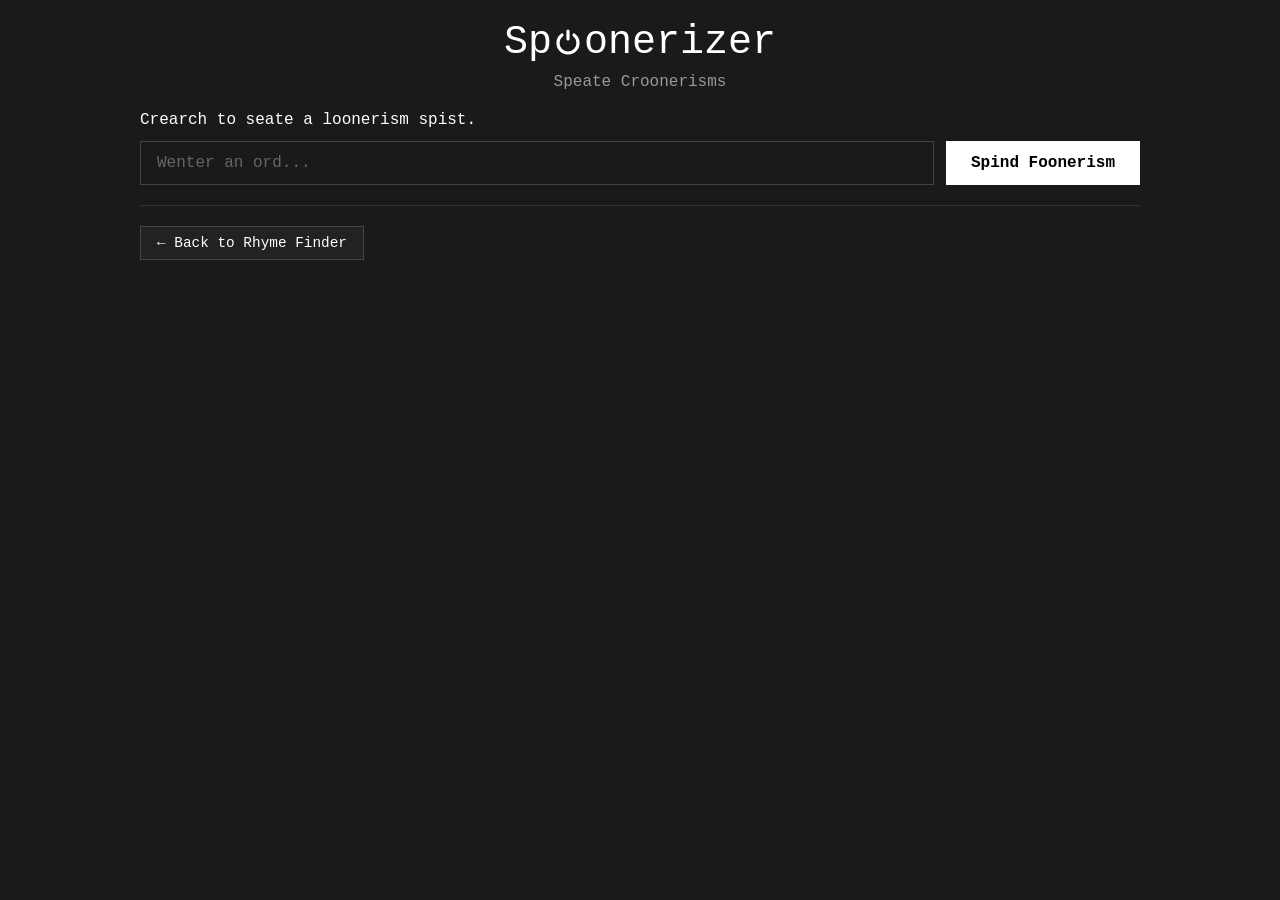
==== commit fddb32e3: "use a label" ====
--- a/spoons.html
+++ b/spoons.html
@@ -26,17 +26,18 @@
             <h1>Sp<img src="logo.svg" alt="o" class="logo-inline">onerizer</h1>
             <p class="subtitle">Speate Croonerisms</p>
         </header>
-            <div class="info-box">
-                Wearch for a sord to create a loonerism spist.
-            </div>
-
         <div class="search-section">
             <form onsubmit="displaySpoonerisms( event ); return false;">
+                <label class="info-box" for="word">
+                    Crearch to seate a loonerism spist.
+                </label>
+
                 <div class="form-row">
                     <div class="input-wrapper">
                         <input
                             type="text"
                             id="word"
+                            name="word"
                             placeholder="Wenter an ord..."
                             autocomplete="off"
                             required
@@ -51,12 +52,10 @@
             <div id="input" style="display: none;"></div>
             <div id="result"></div>
         </div>
+        <div class="nav-links">
+            <a href="index.html">← Back to Rhyme Finder</a>
+        </div>
     </div>
-
-                <div class="nav-links">
-                <a href="index.html">← Back to Rhyme Finder</a>
-            </div>
-
 
     <script src="words.js"></script>
     <script src="rhymes.js"></script>
--- a/styles.css
+++ b/styles.css
@@ -0,0 +1,427 @@
+
+* {
+    margin: 0;
+    padding: 0;
+    box-sizing: border-box;
+}
+
+body {
+    font-family: 'Courier New', monospace;
+    background: #1a1a1a;
+    min-height: 100vh;
+    padding: 20px;
+    color: #ffffff;
+}
+
+.container {
+    max-width: 1000px;
+    margin: 0 auto;
+}
+
+header {
+    display: flex;
+    flex-direction: column;
+    align-items: center;
+}
+
+h1,h2,h3,h4,h5,h6 { font-weight: normal; }
+
+h1 {
+    font-size: 2.5rem;
+    color: #ffffff;
+    margin-bottom: 8px;
+    font-family: 'Courier New', monospace;
+    display: flex;
+    align-items: center;
+    gap: 0;
+}
+
+.logo-inline {
+    width: 2.5rem;
+    height: 2.5rem;
+    margin: 0 -.1em;
+    display: inline-block;
+    vertical-align: baseline;
+}
+
+h2, h3 {
+    font-family: 'Courier New', monospace;
+}
+
+.subtitle {
+    font-size: 1rem;
+    color: #999;
+    text-align: center;
+}
+
+.nav-links {
+    margin-top: 20px;
+}
+
+.nav-links a {
+    color: #ffffff;
+    text-decoration: none;
+    padding: 8px 16px;
+    border: 1px solid #444;
+    background: #222;
+    transition: all 0.2s ease;
+    font-size: 0.9rem;
+    display: inline-block;
+}
+
+.nav-links a:hover {
+    background: #333;
+    border-color: #666;
+}
+
+.search-section {
+    position: sticky;
+    top: 0;
+    background: #1a1a1a;
+    padding: 20px 0 20px;
+    margin-bottom: 20px;
+    z-index: 100;
+    border-bottom: 1px solid #333;
+}
+
+form {
+    display: flex;
+    flex-direction: column;
+    gap: 12px;
+}
+
+.form-row {
+    display: flex;
+    gap: 12px;
+    position: relative;
+}
+
+.input-wrapper {
+    flex: 1;
+    position: relative;
+}
+
+.autocomplete-hint {
+    position: absolute;
+    top: 1px;
+    left: 1px;
+    padding: 12px 16px;
+    font-size: 1rem;
+    font-family: 'JetBrains Mono', 'Courier New', monospace;
+    color: #555;
+    pointer-events: none;
+    white-space: nowrap;
+    z-index: 1;
+}
+
+.autocomplete-dropdown {
+    background: #222;
+    border: 1px solid #444;
+    max-height: 300px;
+    overflow-y: auto;
+    display: none;
+}
+
+.autocomplete-dropdown.show {
+    display: block;
+}
+
+.autocomplete-item {
+    padding: 10px 16px;
+    cursor: pointer;
+    color: #ccc;
+    border-bottom: 1px solid #333;
+}
+
+.autocomplete-item:last-child {
+    border-bottom: none;
+}
+
+.autocomplete-item:hover,
+.autocomplete-item.selected {
+    background: #333;
+    color: #fff;
+}
+
+input[type="text"] {
+    width: 100%;
+    padding: 12px 16px;
+    font-size: 1rem;
+    border: 1px solid #444;
+    background: transparent;
+    color: #ffffff;
+    font-family: 'JetBrains Mono', 'Courier New', monospace;
+    outline: none;
+    position: relative;
+    z-index: 2;
+}
+
+.input-wrapper {
+    background: #1a1a1a;
+}
+
+input[type="text"]::placeholder {
+    color: #666;
+}
+
+input[type="text"]:focus {
+    border-color: #666;
+    background: transparent;
+}
+
+button {
+    padding: 12px 24px;
+    font-size: 1rem;
+    font-weight: 600;
+    background: #ffffff;
+    color: #000;
+    border: 1px solid #ffffff;
+    cursor: pointer;
+    transition: all 0.2s ease;
+    font-family: 'JetBrains Mono', 'Courier New', monospace;
+}
+
+button:hover {
+    background: #000;
+    color: #ffffff;
+}
+
+.legend {
+    margin-top: 30px;
+    margin-bottom: 30px;
+    padding: 20px 0;
+    font-size: 0.85rem;
+    color: #999;
+}
+
+.legend-title {
+    font-weight: 600;
+    margin-bottom: 10px;
+    color: #fff;
+}
+
+.legend-items {
+    display: flex;
+    flex-wrap: wrap;
+    gap: 15px;
+}
+
+.legend-item {
+    display: flex;
+    align-items: center;
+    gap: 8px;
+}
+
+.legend-color {
+    width: 16px;
+    height: 16px;
+    border: 1px solid #666;
+}
+
+.results {
+    padding: 0;
+    display: none;
+}
+
+.results.show {
+    display: block;
+    animation: fadeIn 0.2s ease;
+}
+
+@keyframes fadeIn {
+    from { opacity: 0; }
+    to { opacity: 1; }
+}
+
+.rhyme-section {
+    margin-top: 30px;
+}
+
+.rhyme-section:last-child {
+    margin-bottom: 0;
+}
+
+.rhyme-section h3 {
+    color: #ffffff;
+    font-size: 1.1rem;
+    margin-bottom: 15px;
+    border-bottom: 1px solid #333;
+    padding-bottom: 8px;
+}
+
+.two-column-container {
+    display: grid;
+    grid-template-columns: 1fr 1fr;
+    gap: 30px;
+}
+
+#result {
+    font-size: 0.95rem;
+    word-wrap: break-word;
+    display: flex;
+    flex-wrap: wrap;
+    gap: 8px;
+    align-items: flex-start;
+}
+
+.rhyme-word {
+    padding: 8px 14px;
+    border: 1px solid;
+    border-bottom-width: 1px;
+    transition: all 0.2s ease;
+    font-weight: 400;
+    font-size: 0.9rem;
+    flex: 1 1 auto;
+    text-align: center;
+    min-width: fit-content;
+}
+
+.rhyme-word:hover {
+    transform: translateY(-1px);
+}
+
+/* Popularity color tiers - subtle grayscale */
+.popularity-very-high {
+    background: #ffffff;
+    color: #000;
+    border-color: #ffffff;
+    font-weight: 600;
+}
+
+.popularity-high {
+    background: #e0e0e0;
+    color: #000;
+    border-color: #e0e0e0;
+    font-weight: 500;
+}
+
+.popularity-medium {
+    background: #999;
+    color: #fff;
+    border-color: #999;
+}
+
+.popularity-low {
+    background: #666;
+    color: #fff;
+    border-color: #666;
+}
+
+.popularity-very-low {
+    background: transparent;
+    color: #ccc;
+    border-color: #666;
+}
+
+.popularity-rare {
+    background: transparent;
+    color: #888;
+    border-color: #444;
+}
+
+.empty-state {
+    text-align: center;
+    color: #999;
+    font-style: italic;
+}
+
+.install-prompt {
+    position: fixed;
+    bottom: 0;
+    left: 0;
+    right: 0;
+    background: #333;
+    border-top: 1px solid #444;
+    padding: 15px 20px;
+    display: none;
+    align-items: center;
+    justify-content: space-between;
+    gap: 15px;
+    z-index: 1000;
+    box-shadow: 0 -4px 12px rgba(0, 0, 0, 0.5);
+}
+
+.install-prompt.show {
+    display: flex;
+}
+
+.install-prompt-text {
+    flex: 1;
+    font-size: 0.9rem;
+    color: #ccc;
+}
+
+.install-prompt-buttons {
+    display: flex;
+    gap: 10px;
+}
+
+.install-prompt button {
+    padding: 8px 16px;
+    font-size: 0.85rem;
+    white-space: nowrap;
+}
+
+.install-prompt .dismiss {
+    background: transparent;
+    border: 1px solid #666;
+    color: #999;
+}
+
+.install-prompt .dismiss:hover {
+    background: #444;
+    color: #fff;
+}
+
+form label {
+    margin: 0;
+}
+
+@media (max-width: 768px) {
+    h1 {
+        font-size: 2rem;
+    }
+
+    .results {
+        padding: 20px;
+    }
+
+    .form-row {
+        flex-direction: column;
+    }
+
+    button {
+        width: 100%;
+    }
+
+    .two-column-container {
+        grid-template-columns: 1fr;
+    }
+
+    /* On mobile, show near rhymes before front rhymes */
+    .near-rhymes-section {
+        order: -1;
+    }
+
+    .install-prompt {
+        flex-direction: column;
+        align-items: stretch;
+    }
+
+    .install-prompt-buttons {
+        flex-direction: column;
+    }
+
+    .install-prompt button {
+        width: 100%;
+    }
+
+    /* On mobile, hide autocomplete - keyboard has its own autocomplete */
+    .autocomplete-dropdown {
+        display: none !important;
+    }
+
+    .autocomplete-hint {
+        display: none;
+    }
+}
